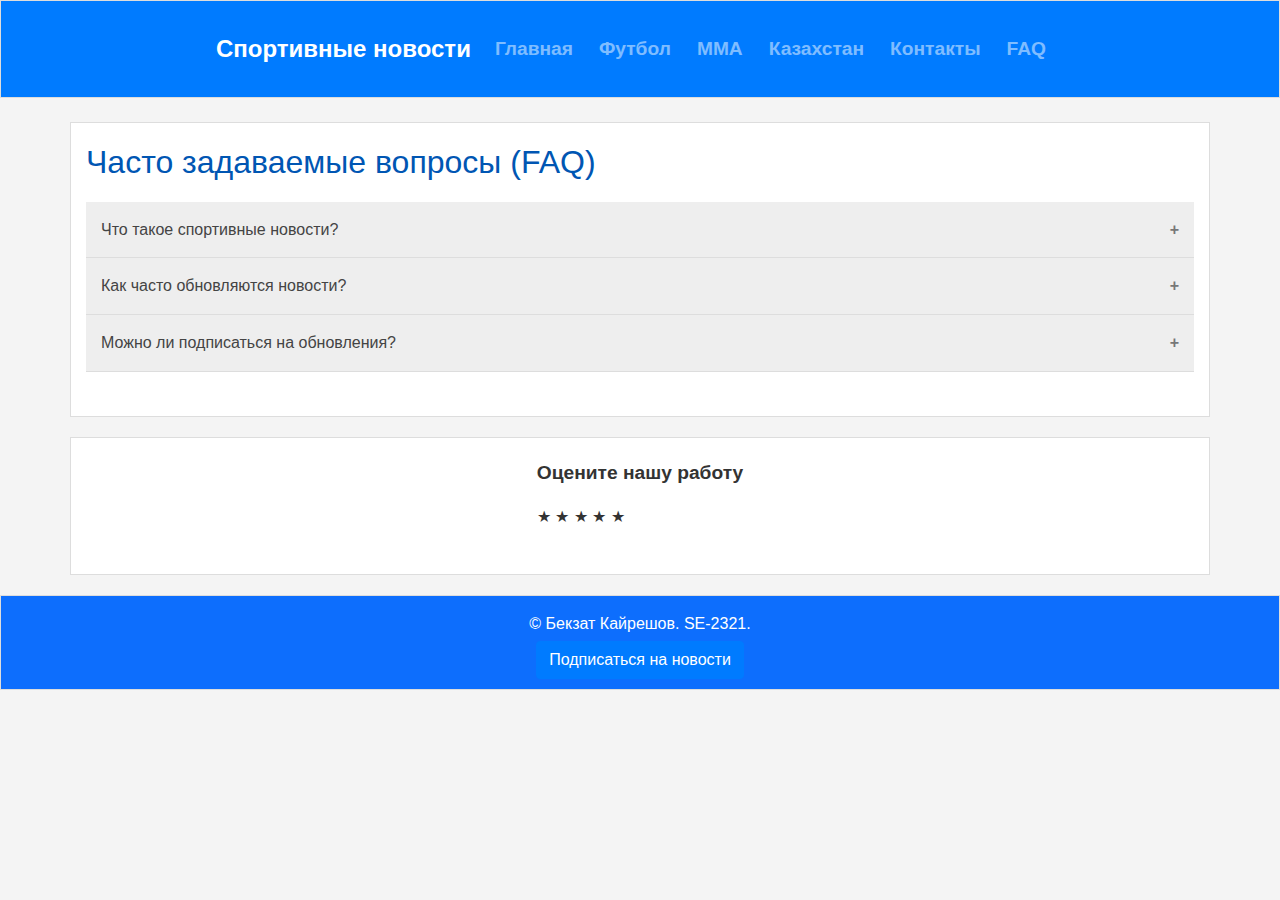
==== faq.html @ d04459bb "Add files via upload" ====
<!DOCTYPE html>
<html lang="en">
<head>
    <meta charset="UTF-8">
    <meta name="viewport" content="width=device-width, initial-scale=1.0">
    <title>Assignment 1</title>
    <link href="https://stackpath.bootstrapcdn.com/bootstrap/4.5.2/css/bootstrap.min.css" rel="stylesheet">
    <link rel="stylesheet" href="style.css">
</head>
<body>
    <header class="bg-primary text-white p-3 mb-4">
        <div class="container">
            <nav class="navbar navbar-expand-lg navbar-dark">
                <a class="navbar-brand" href="index.html">Спортивные новости</a>
                <button class="navbar-toggler" type="button" data-toggle="collapse" data-target="#navbarNav" aria-controls="navbarNav" aria-expanded="false" aria-label="Toggle navigation">
                    <span class="navbar-toggler-icon"></span>
                </button>
                <div class="collapse navbar-collapse" id="navbarNav">
                    <ul class="navbar-nav ml-auto">
                        <li class="nav-item"><a class="nav-link" href="index.html">Главная</a></li>
                        <li class="nav-item"><a class="nav-link" href="ftbl.html">Футбол</a></li>
                        <li class="nav-item"><a class="nav-link" href="mma.html">ММА</a></li>
                        <li class="nav-item"><a class="nav-link" href="kz_sports.html">Казахстан</a></li>
                        <li class="nav-item"><a class="nav-link" href="contacts.html">Контакты</a></li>
                        <li class="nav-item"><a class="nav-link" href="faq.html">FAQ</a></li>
                    </ul>
                </div>
                <div class="navbarTime" id="datetime"></div>
            </nav>
        </div>
    </header>
    <main class="container">
        <section class="mb-4">
            <h2>Часто задаваемые вопросы (FAQ)</h2>
            <div class="accordion">
                <button aria-expanded="false">Что такое спортивные новости?</button>
                <div class="accordion-content">
                    <p>Спортивные новости охватывают события, происходящие в мире спорта, такие как результаты матчей, информация о спортсменах и многое другое.</p>
                </div>
        
                <button aria-expanded="false">Как часто обновляются новости?</button>
                <div class="accordion-content">
                    <p>Новости обновляются в режиме реального времени по мере поступления информации от репортеров.</p>
                </div>
        
                <button aria-expanded="false">Можно ли подписаться на обновления?</button>
                <div class="accordion-content">
                    <p>Да, вы можете подписаться на обновления, указав свой email в форме подписки на главной странице.</p>
                </div>
            </div>
        </section>
    </main>
    <main class="container">
        <section class="mb-4">
            <p id="rating-message">Оцените нашу работу</p>
            <div class="rating">
                <span class="star" data-value="1">&#9733;</span>
                <span class="star" data-value="2">&#9733;</span>
                <span class="star" data-value="3">&#9733;</span>
                <span class="star" data-value="4">&#9733;</span>
                <span class="star" data-value="5">&#9733;</span>
              </div>
        </section>
    </main>
    <footer>
        <p>&copy; Бекзат Кайрешов. SE-2321.</p>
        <button onclick="openPopup()" class="btn btn-primary">Подписаться на новости</button>
                <div class="popup" id="popupForm">
                    <span class="close" onclick="closePopup()">X</span>
                    <h2 style="color: white;">Подписаться на новости</h2>
                    <form name="subscribeForm" onsubmit="return validateForm()">
                        <label for="email">Email:</label><br>
                        <input type="email" class="form-control" id="email" placeholder="Введите email"><br><br>
                        <button type="submit" class="btn btn-primary">Подписаться</button>
                    </form>
                </div>
    </footer>
    <script>
        const items = document.querySelectorAll('.accordion button');

        function toggleAccordion() {
            const itemToggle = this.getAttribute('aria-expanded');

            for (let i = 0; i < items.length; i++) {
                items[i].setAttribute('aria-expanded', 'false');
                items[i].nextElementSibling.style.maxHeight = null;
            }

            if (itemToggle === 'false') {
                this.setAttribute('aria-expanded', 'true');
                this.nextElementSibling.style.maxHeight = this.nextElementSibling.scrollHeight + 'px';
            }
        }

        items.forEach(item => item.addEventListener('click', toggleAccordion));

        const stars = document.querySelectorAll('.star');
        const message = document.getElementById('rating-message');

        stars.forEach(star => {
        star.addEventListener('click', () => {
            const rating = star.getAttribute('data-value');
            message.textContent = `Вы поставили ${rating} звезды!`;

            stars.forEach(s => s.style.color = '');
            star.style.color = 'gold';
        });
        });
    </script>
</body>
</html>
---- style.css ----
body {
    font-family: Arial, sans-serif;
    line-height: 1.6;
    margin: 0;
    padding: 0;
    background-color: #f4f4f4;
    color: #333;
}

h1, h2 {
    color: #0056b3;
    margin-bottom: 20px;
}

header, footer, main {
    padding: 20px;
    background-color: white;
    margin-bottom: 10px;
    border: 1px solid #ddd;
    box-shadow: 0px 0px 10px rgba(0, 0, 0, 0);
}

nav ul {
    padding: 0;
    
}

nav ul li {
    display: inline;
    margin-right: 10px;
}

nav ul li a {
    color: #0056b3;
    font-weight: bold;
    font-size:larger;
    text-decoration: none;
}

nav ul li a:hover{
    color:rgb(8, 140, 227);
}

.navbar-brand{
    font-weight: bolder;
    font-size:x-large;
    text-decoration: none;
}

#datetime{
    font-weight: bold;
    font-size:larger;
}

figure {
    margin: 0;
    text-align: center;
}

figure img {
    max-width: 100%;
    height: auto;
}

figure figcaption {
    font-size: 0.9em;
    color: #777;
    margin-top: 10px;
}

ul, ol {
    margin-left: 20px;
}

main p{
    font-size: larger;
    font-weight: bold;
    text-align: center;
}

blockquote {
    margin: 20px;
    padding: 10px;
    background-color: #f9f9f9;
    border-left: 5px solid #ccc;
    font-style: italic;
}

form {
    background-color: #f9f9f9;
    padding: 20px;
    border: 1px solid #ddd;
    margin-top: 20px;
}

form label {
    display: block;
    margin-bottom: 5px;
    font-weight: bold;
}

form input[type="text"],
form input[type="email"],
form select,
form textarea {
    width: 100%;
    padding: 10px;
    margin-bottom: 10px;
    border: 1px solid #ccc;
    border-radius: 4px;
}

form button {
    background-color: #0056b3;
    color: white;
    padding: 10px 20px;
    border: none;
    border-radius: 4px;
    cursor: pointer;
}

form button:hover {
    background-color: #003d80;
}

.popup {
    display: none; 
    position: fixed;
    top: 50%;
    left: 50%;
    transform: translate(-50%, -50%);
    background-color: white;
    padding: 20px;
    box-shadow: 0 0 10px rgba(0, 0, 0, 0.5);
}

.accordion button {
    background-color: #eee;
    color: #444;
    cursor: pointer;
    padding: 15px;
    width: 100%;
    text-align: left;
    border: none;
    outline: none;
    transition: background-color 0.3s ease;
}

.accordion button.active, .accordion button:hover {
    background-color: #ccc;
}

.accordion button::after {
    content: '\002B';
    color: #777;
    font-weight: bold;
    float: right;
}

.accordion button.active::after {
    content: '\2212';
}

.accordion-content {
    padding: 0 18px;
    background-color: white;
    max-height: 0;
    overflow: hidden;
    transition: max-height 0.3s ease;
    border-bottom: 1px solid #ddd;
}

.accordion-content p {
    
    padding: 15px 0;
}

.change-color-btn {
    padding: 15px 30px;
    background-color: #007bff;
    color: white;
    border: none;
    border-radius: 5px;
    cursor: pointer;
    font-size: 16px;
}

.change-color-btn:hover {
    background-color: #0056b3;
}

footer {
    text-align: center;
    background-color: #0d6efd;
    color: white;
    padding: 10px;
    margin-top: 20px;
}

footer p {
    margin: 5px 0;
}

main {
    background-color: white;
    padding: 20px;
    margin: 20px;
}
body {
    transition: background-color 0.5s ease, color 0.5s ease;
  }
  
  body.day-theme {
    background-color: f4f4f4;
  }
  
  body.night-theme {
    background-color: rgb(22, 22, 28);
}

@media (max-width: 768px) {
    body {
        font-size: 14px;
    }
}

.container {
    display: flex;
    flex-direction: column;
    align-items: center;
}

.card {
    display: grid;
    grid-template-columns: repeat(auto-fill, minmax(300px, 1fr));
}
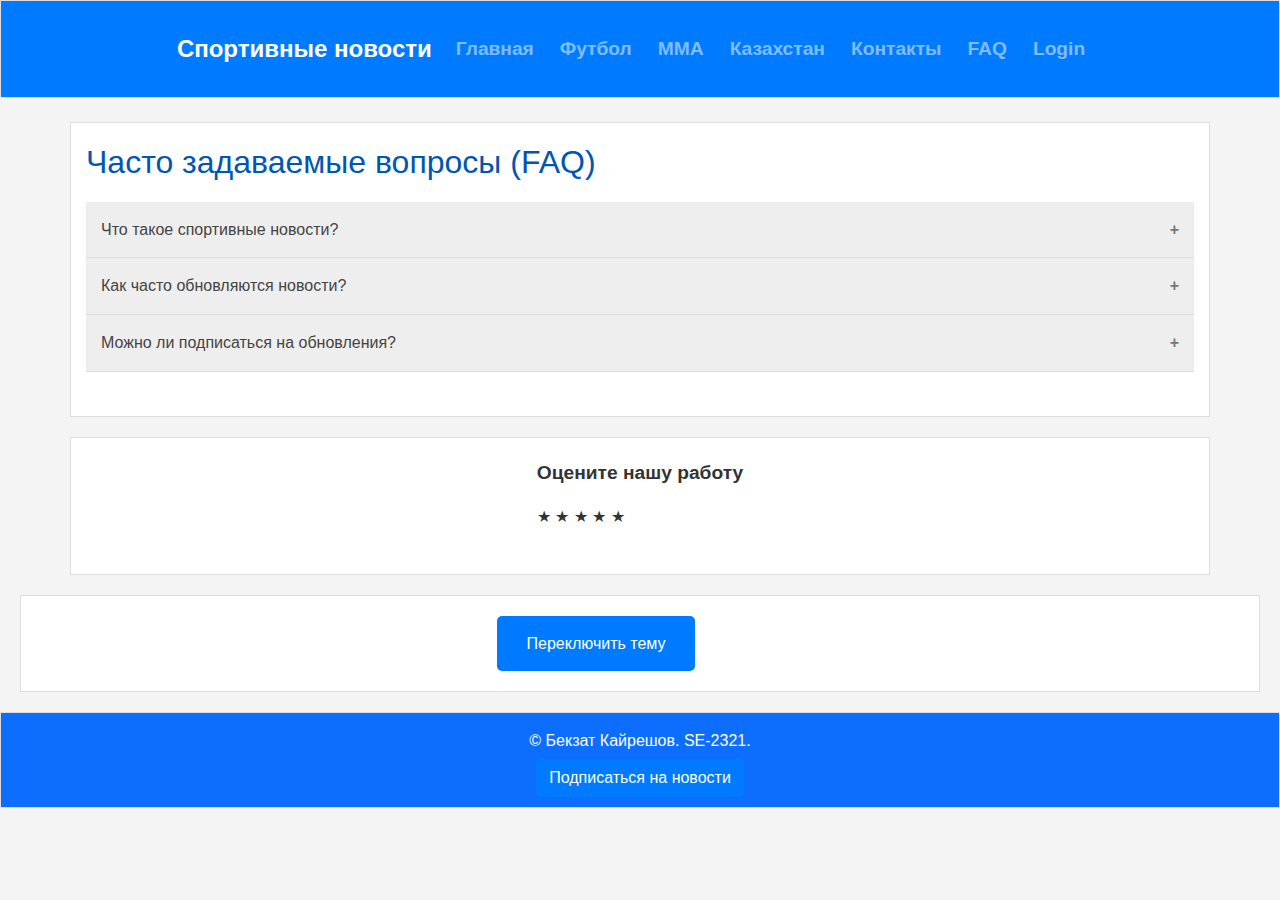
==== commit 9b641858: "faq.html" ====
--- a/faq.html
+++ b/faq.html
@@ -23,6 +23,7 @@
                         <li class="nav-item"><a class="nav-link" href="kz_sports.html">Казахстан</a></li>
                         <li class="nav-item"><a class="nav-link" href="contacts.html">Контакты</a></li>
                         <li class="nav-item"><a class="nav-link" href="faq.html">FAQ</a></li>
+                        <li class="nav-item"><a class="nav-link" href="login.html">Login</a></li>
                     </ul>
                 </div>
                 <div class="navbarTime" id="datetime"></div>
@@ -60,6 +61,11 @@
                 <span class="star" data-value="4">&#9733;</span>
                 <span class="star" data-value="5">&#9733;</span>
               </div>
+        </section>
+    </main>
+    <main>
+        <section class="container row row-cols-2">
+            <button class="change-color-btn" class="btn btn-primary" id="theme-toggle">Переключить тему</button>
         </section>
     </main>
     <footer>
@@ -107,5 +113,6 @@
         });
         });
     </script>
+    <script src="change-theme.js"></script>
 </body>
 </html>
